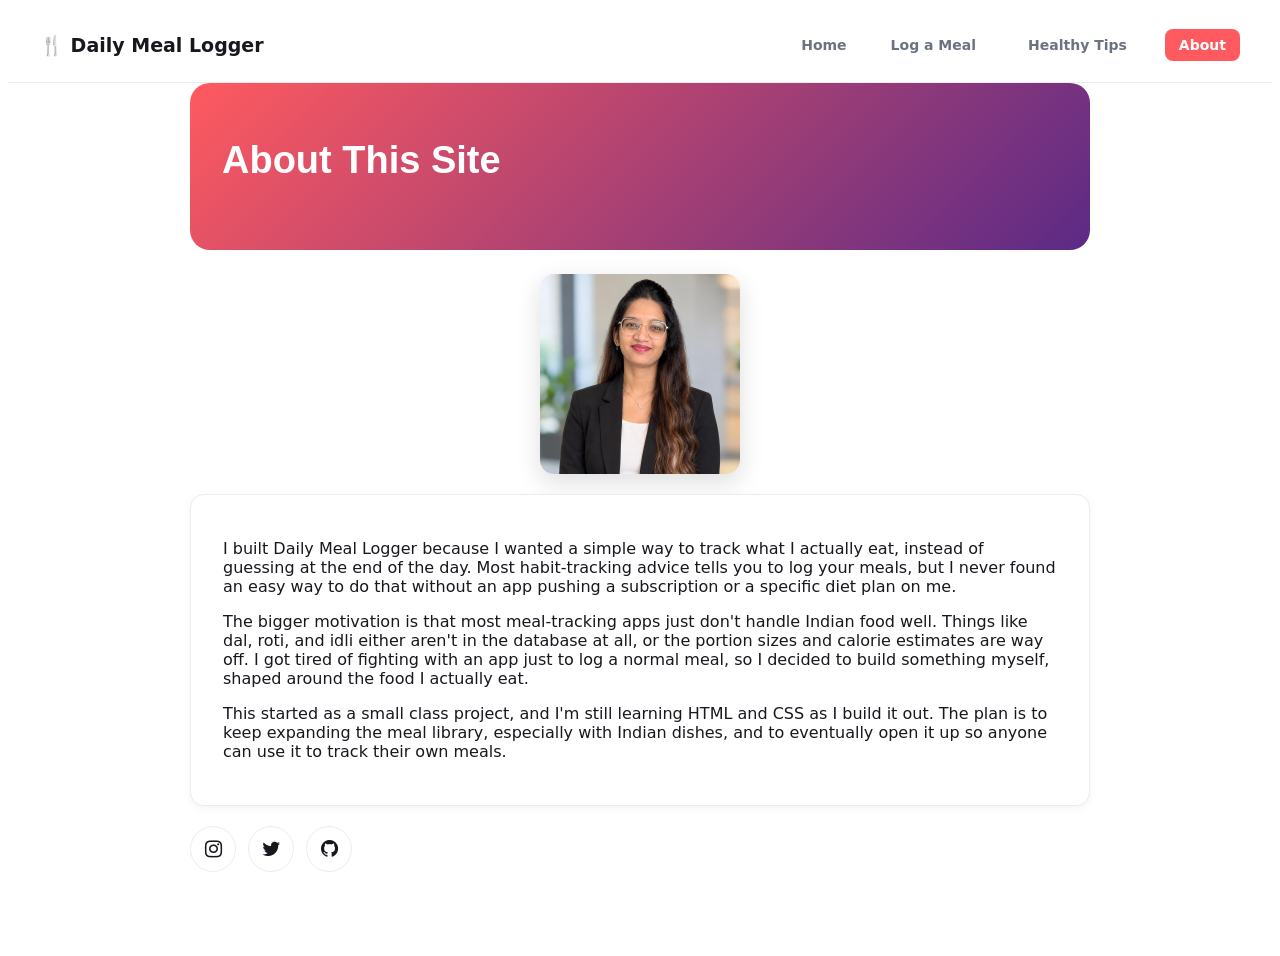
==== about.html @ 2026b80f "Added About page with external stylesheets" ====
<!DOCTYPE html>
<html>

<head>
  <title>Daily Meal Logger - About</title>
  <link rel="stylesheet" href="style.css">
  <!-- Font Awesome: icon font library, loaded from a CDN, used for the social media icons below -->
  <link rel="stylesheet" href="https://cdnjs.cloudflare.com/ajax/libs/font-awesome/4.7.0/css/font-awesome.min.css">
</head>

<body>
  <!-- Site header: logo on the left, nav links on the right -->
  <header class="site-header">
    <a class="logo" href="index.html">
      🍴 Daily Meal Logger
    </a>
    <nav class="site-nav">
      <!-- Navigation: relative links to the other two pages -->
      <a href="index.html">Home</a>
      <a href="log.html">Log a Meal</a><br><br>
      <a href="tips.html">Healthy Tips</a><br><br>
      <a class="active" href="about.html">About</a>
    </nav>
  </header>

  <div class="page-container">
    <!-- Hero section: page heading on a gradient background -->
    <div class="hero">
      <h1>About This Site</h1>
    </div>

    <!-- A photo of myself. -->
    <img class="profile-photo" src="profile_photo.jpg" alt="Photo of me">

    <!-- Content card: wraps the three paragraphs explaining why I built this app -->
    <div class="content-card">
      <p>
        I built Daily Meal Logger because I wanted a simple way to track what I actually eat, instead of
        guessing at the end of the day. Most habit-tracking advice tells you to log your meals, but I never
        found an easy way to do that without an app pushing a subscription or a specific diet plan on me.
      </p>
      <p>
        The bigger motivation is that most meal-tracking apps just don't handle Indian food well. Things
        like dal, roti, and idli either aren't in the database at all, or the portion sizes and calorie
        estimates are way off. I got tired of fighting with an app just to log a normal meal, so I decided
        to build something myself, shaped around the food I actually eat.
      </p>
      <p>
        This started as a small class project, and I'm still learning HTML and CSS as I build it out. The
        plan is to keep expanding the meal library, especially with Indian dishes, and to eventually open
        it up so anyone can use it to track their own meals.
      </p>
    </div>

    <!-- Social media links: icon buttons using Font Awesome. The urls are placeholders to be replaced later -->
    <p class="social-links">
      <a href="https://instagram.com" class="fa fa-instagram" title="Instagram"></a>
      <a href="https://twitter.com" class="fa fa-twitter" title="Twitter / X"></a>
      <a href="https://github.com" class="fa fa-github" title="GitHub"></a>
    </p>
  </div>

</body>

</html>
---- style.css ----
/* ==========================================================
   COLOR PALETTE
   Coral (primary accent, buttons, hovers) : #FF5A5F
   Deep plum (gradient, button text)       : #5B2A86
   Near-black (body text, headings)        : #16181D
   Muted gray (secondary text, nav links)  : #6B7280
   Light coral tint (hover backgrounds)    : #FFE9E9
   Hairline border / card border           : #ECECEF
   White (cards, button backgrounds)       : #FFFFFF
   Log page: red, amber, blue accents      : #E4572E, #C98A00, #2563A8
   ========================================================== */

/* Paragraph styles for each page. Originally inline <font> tags in
   index.html, log.html, and tips.html -- moved here as classes so
   the styling lives in one place instead of repeated inline attributes. */

/* Home page: three paragraphs, differentiated by font size */
.home-p1 { font-size: 18px;}
.home-p2 { font-size: 22px;}
.home-p3 { font-size: 26px;}

/* Log a Meal page: three paragraphs, differentiated by color */
.log-p1 { color: #E4572E; }
.log-p2 { color: #C98A00; }
.log-p3 { color: #2563A8; }

/* Healthy Tips page: three paragraphs, differentiated by font family, weight and style */
.tips-p1 { font-family: 'Courier New', monospace; }
.tips-p2 { font-weight: 700; }
.tips-p3 { font-style: italic; }

/* Site header bar on every page: logo on the left, nav links on the right. */
.site-header {
    display: flex; /* display: flex organizes the child elements in a row side by side, instead of stacking on top of each other */
    justify-content: space-between; /* justify-content: controls spacing along the row -- space-between pushes the first and last child to opposite ends */
    align-items: center; /* align-items: centers children vertically within the row */
    padding: 18px 32px; /* padding: adds space inside the element, between its border and its content (18px top/bottom, 32px left/right) */
    background: #FFFFFF; /* background: sets the background color */
    border-bottom: 1px solid #ECECEF; /* border-bottom: draws a line only under the element, not around all four sides */
}

/* Removes the underline from all anchor tag links */
a {
    text-decoration: none;
}

/* Logo on the left side of the header bar: flex row with icon and text, centered vertically, with a small gap between them */
.logo {
    display: flex;
    align-items: center;
    gap: 8px; /* gap: adds space between flex children, without needing margin on each one individually */
    font-size: 19px;
    font-weight: 700;
    color : #16181D;
}

/* Navigation links on the right side of the header bar: flex row with a small gap between each link */
.site-nav {
    display: flex;
    align-items: center;
    gap: 8px;
}

/* Each navigation link: small margin on the left, padding inside the link, rounded corners, muted gray text color */
.site-nav a {
    margin-left: 8px; /* margin-left: adds space to the outside-left of the element, pushing it away from whatever's before it */
    padding: 8px 14px;
    border-radius: 8px; /* border-radius: rounds the corners; higher values = more rounded */
    font-size: 14px;
    font-weight: 600;
    color: #6B7280;
}

/* Navigation link hover state: light coral background, coral text color */
.site-nav a:hover {
    background: #FFE9E9;
    color: #FF5A5F;
}

/* Navigation link active state: coral background, white text color */
.site-nav a.active {
    background: #FF5A5F;
    color: #FFFFFF;
}

/* Body text: Segoe UI font, near-black color */
body {
    font-family: 'Segoe UI', system-ui, sans-serif;
    color: #16181D;
}

/* Page container: max width, centered horizontally, padding on left/right and bottom */
.page-container {
    max-width: 900px; /* max-width: caps how wide the element can grow, even if its container is wider */
    margin: 0 auto; /* margin: 0 auto centers a block horizontally (0 top/bottom, auto lets the browser split the leftover space evenly on left/right) */
    padding: 0 24px 60px;
}

/* Hero section on the home page: padding, margin, rounded corners, gradient background */
.hero {
    padding: 56px 32px;
    margin-bottom: 24px;
    border-radius: 20px;
    background: linear-gradient(135deg, #FF5A5F 0%, #5B2A86 100%);  /* linear-gradient: blends between two (or more) colors instead of one flat color; 135deg sets the angle it flows across */
}

/* Hero heading on the home page: Segoe UI font, bold weight, large size, white color */
.hero h1 {
    font-family: 'Segoe UI', Verdana, sans-serif;
    font-weight: 800;
    font-size: 38px;
    margin: 0 0 12px;
    color: #FFFFFF;
}

/* Hero subheading on the home page: smaller size, near-white color, max width, line height, margin */
.hero-sub {
    font-size: 18px;
    color: rgba(255,255,255,0.9); /* rgba: like a color, but with a 4th value (0-1) controlling transparency -- 0.9 here is 90% opaque */
    max-width: 560px;
    line-height: 1.6; /* line-height: sets the vertical space a line of text takes up; higher values add breathing room between wrapped lines */
    margin: 0 0 24px;
}

/* Hero image on the home page: full width, 3:2 aspect ratio, cover the box, rounded corners, soft shadow */
.hero-image {
    width: 100%;
    aspect-ratio: 3 / 2; /* aspect-ratio: locks the width-to-height ratio (3:2 here), so the box keeps that shape at any size */
    object-fit: cover; /* object-fit: controls how an image fills its box -- cover crops it to fill completely without stretching */
    border-radius: 16px;
    margin-bottom: 8px;
    box-shadow: 0 8px 24px rgba(22, 24, 29, 0.14);
}

/* Content card: white box with border, rounded corners, padding, margin, soft shadow */
.content-card {
  background: #FFFFFF;
  border: 1px solid #ECECEF;
  border-radius: 14px;
  padding: 28px 32px;
  margin-bottom: 20px;
  box-shadow: 0 2px 10px rgba(22,24,29,0.05);
}

/* Table card: removes padding and hides overflow, so the table fills the card completely */
.table-card {
  padding: 0;
  overflow: hidden;
}

/* Table styles: full width, collapsed borders, smaller font size */
table {
  width: 100%;
  border-collapse: collapse; /* border-collapse: collapse merges adjacent table cell borders into single lines instead of doubled-up ones */
  font-size: 14px;
}

/* Table header and cell styles: background color, text color, padding, alignment, font weight/size, border bottom */
th {
  background: #16181D;
  color: #FFFFFF;
  padding: 12px 16px;
  text-align: left;
  font-weight: 600;
  font-size: 13px;
}

/* Table cell styles: padding, border bottom */
td {
  padding: 12px 16px;
  border-bottom: 1px solid #ECECEF;
}

/* Table last row: removes the bottom border from the last row of the table */
tr:last-child td {
  border-bottom: none;
}

/* Profile photo on the About page: rounded corners, max width, centered, margin below, soft shadow */
.profile-photo {
  border-radius: 14px;
  max-width: 200px;
  display: block;
  margin: 0 auto 20px;
  box-shadow: 0 8px 24px rgba(22,24,29,0.14);
}

/* Social links on the About page: flex row with gap between icons */
.social-links {
  display: flex;
  gap: 12px;
}

/* Social link icons: fixed size, centered text, rounded circle, border, color */
.social-links .fa {
  width: 44px;
  height: 44px;
  line-height: 44px; /* line-height set equal to height: a common trick to vertically center a single line of text/icon inside a fixed-height box */
  font-size: 20px;
  text-align: center;
  border-radius: 50%;
  border: 1.5px solid #ECECEF;
  color: #16181D;
}

/* Social link icon hover state: coral border, light coral background, coral text color */
.social-links .fa:hover {
  border-color: #FF5A5F;
  background: #FFE9E9;
  color: #FF5A5F;
}
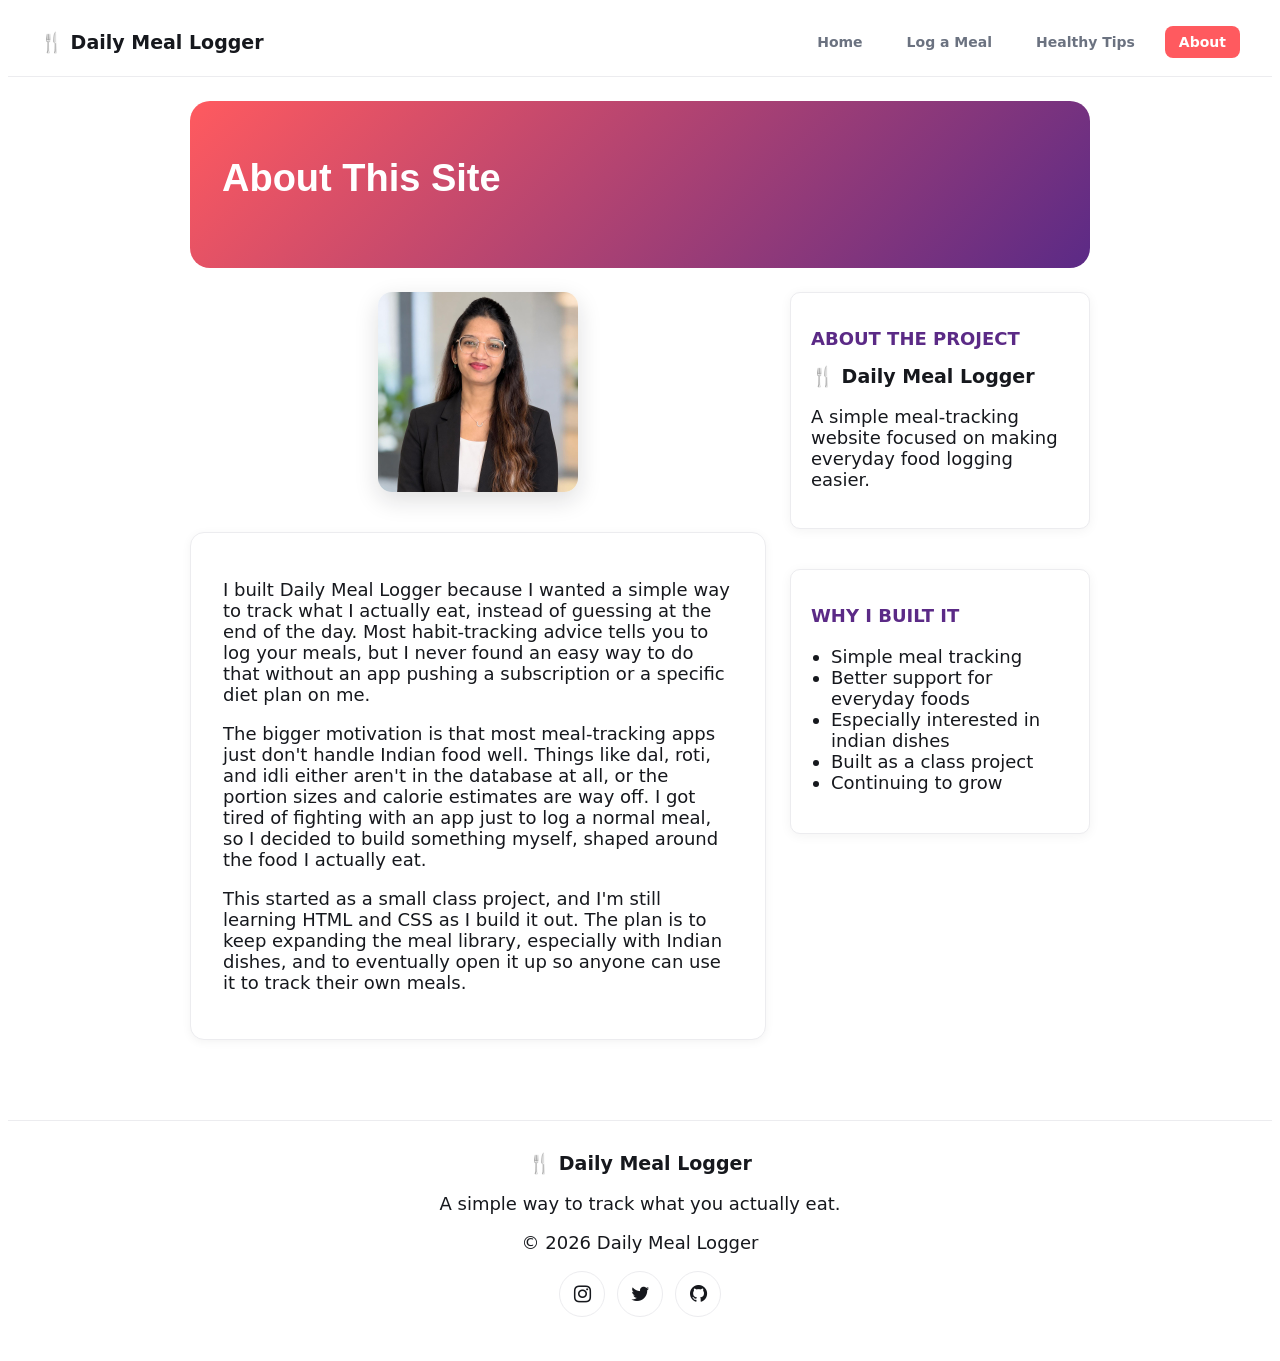
==== commit ba093db4: "Add page layouts using CSS Grid, Flexbox, and Float across the site (Home, Log a Meal, Healthy Tips," ====
--- a/about.html
+++ b/about.html
@@ -3,7 +3,7 @@
 
 <head>
   <title>Daily Meal Logger - About</title>
-  <link rel="stylesheet" href="style.css">
+  <link rel="stylesheet" href="css/style.css">
   <!-- Font Awesome: icon font library, loaded from a CDN, used for the social media icons below -->
   <link rel="stylesheet" href="https://cdnjs.cloudflare.com/ajax/libs/font-awesome/4.7.0/css/font-awesome.min.css">
 </head>
@@ -15,42 +15,75 @@
       🍴 Daily Meal Logger
     </a>
     <nav class="site-nav">
-      <!-- Navigation: relative links to the other two pages -->
+      <!-- Navigation: relative links to the other three pages -->
       <a href="index.html">Home</a>
-      <a href="log.html">Log a Meal</a><br><br>
-      <a href="tips.html">Healthy Tips</a><br><br>
+      <a href="log.html">Log a Meal</a>
+      <a href="tips.html">Healthy Tips</a>
       <a class="active" href="about.html">About</a>
     </nav>
   </header>
 
   <div class="page-container">
+
     <!-- Hero section: page heading on a gradient background -->
     <div class="hero">
       <h1>About This Site</h1>
     </div>
 
-    <!-- A photo of myself. -->
-    <img class="profile-photo" src="profile_photo.jpg" alt="Photo of me">
+    <!-- Same flexbox technique as log.html, but flex-direction:
+     row-reverse visually swaps the two columns without reordering
+     the HTML, placing the aside on the right. -->
+    <div class="flex-layout-reverse">
+      <aside class="flex-layout-reverse-aside">
+        <div class="aside-card">
+          <h1 class="aside-h1">ABOUT THE PROJECT</h1>
+          <h2 class="logo">🍴 Daily Meal Logger</h2>
+          <p>A simple meal-tracking website focused on making everyday food logging easier.</p>
+        </div>
+        <div class="aside-card">
+          <h1 class="aside-h1">WHY I BUILT IT</h1>
+          <ul class="about-list">
+            <li>Simple meal tracking</li>
+            <li>Better support for everyday foods</li>
+            <li>Especially interested in indian dishes</li>
+            <li>Built as a class project</li>
+            <li>Continuing to grow</li>
+          </ul>
+        </div>
+      </aside>
+      <div class="flex-layout-reverse-main">
+        <!-- A photo of myself. -->
+        <img class="profile-photo" src="images/profile_photo.jpg" alt="Photo of me">
 
-    <!-- Content card: wraps the three paragraphs explaining why I built this app -->
-    <div class="content-card">
-      <p>
-        I built Daily Meal Logger because I wanted a simple way to track what I actually eat, instead of
-        guessing at the end of the day. Most habit-tracking advice tells you to log your meals, but I never
-        found an easy way to do that without an app pushing a subscription or a specific diet plan on me.
-      </p>
-      <p>
-        The bigger motivation is that most meal-tracking apps just don't handle Indian food well. Things
-        like dal, roti, and idli either aren't in the database at all, or the portion sizes and calorie
-        estimates are way off. I got tired of fighting with an app just to log a normal meal, so I decided
-        to build something myself, shaped around the food I actually eat.
-      </p>
-      <p>
-        This started as a small class project, and I'm still learning HTML and CSS as I build it out. The
-        plan is to keep expanding the meal library, especially with Indian dishes, and to eventually open
-        it up so anyone can use it to track their own meals.
-      </p>
+        <!-- Content card: wraps the three paragraphs explaining why I built this app -->
+        <div class="content-card">
+          <p>
+            I built Daily Meal Logger because I wanted a simple way to track what I actually eat, instead of
+            guessing at the end of the day. Most habit-tracking advice tells you to log your meals, but I never
+            found an easy way to do that without an app pushing a subscription or a specific diet plan on me.
+          </p>
+          <p>
+            The bigger motivation is that most meal-tracking apps just don't handle Indian food well. Things
+            like dal, roti, and idli either aren't in the database at all, or the portion sizes and calorie
+            estimates are way off. I got tired of fighting with an app just to log a normal meal, so I decided
+            to build something myself, shaped around the food I actually eat.
+          </p>
+          <p>
+            This started as a small class project, and I'm still learning HTML and CSS as I build it out. The
+            plan is to keep expanding the meal library, especially with Indian dishes, and to eventually open
+            it up so anyone can use it to track their own meals.
+          </p>
+        </div>
+      </div>
     </div>
+  </div>
+
+  <footer class="page-footer">
+    <h1 class="footer-logo">
+      🍴 Daily Meal Logger
+    </h1>
+    <p>A simple way to track what you actually eat.</p>
+    <p>© 2026 Daily Meal Logger</p>
 
     <!-- Social media links: icon buttons using Font Awesome. The urls are placeholders to be replaced later -->
     <p class="social-links">
@@ -58,7 +91,7 @@
       <a href="https://twitter.com" class="fa fa-twitter" title="Twitter / X"></a>
       <a href="https://github.com" class="fa fa-github" title="GitHub"></a>
     </p>
-  </div>
+  </footer>
 
 </body>
 
--- a/css/style.css
+++ b/css/style.css
@@ -0,0 +1,403 @@
+/* ==========================================================
+   COLOR PALETTE
+   Coral (primary accent, buttons, hovers) : #FF5A5F
+   Deep plum (gradient, button text)       : #5B2A86
+   Near-black (body text, headings)        : #16181D
+   Muted gray (secondary text, nav links)  : #6B7280
+   Light coral tint (hover backgrounds)    : #FFE9E9
+   Hairline border / card border           : #ECECEF
+   White (cards, button backgrounds)       : #FFFFFF
+   Log page: red, amber, blue accents      : #E4572E, #C98A00, #2563A8
+   ========================================================== */
+
+/* Paragraph styles for each page. Originally inline <font> tags in
+   index.html, log.html, and tips.html -- moved here as classes so
+   the styling lives in one place instead of repeated inline attributes. */
+
+/* paragraphs font size */
+p {
+  font-size: 18px;
+}
+
+/* Site header bar on every page: logo on the left, nav links on the right. */
+.site-header {
+  display: flex;
+  /* display: flex organizes the child elements in a row side by side, instead of stacking on top of each other */
+  justify-content: space-between;
+  /* justify-content: controls spacing along the row -- space-between pushes the first and last child to opposite ends */
+  align-items: center;
+  /* align-items: centers children vertically within the row */
+  padding: 18px 32px;
+  /* padding: adds space inside the element, between its border and its content (18px top/bottom, 32px left/right) */
+  background: #FFFFFF;
+  /* background: sets the background color */
+  border-bottom: 1px solid #ECECEF;
+  /* border-bottom: draws a line only under the element, not around all four sides */
+}
+
+/* Removes the underline from all anchor tag links */
+a {
+  text-decoration: none;
+}
+
+/* Logo on the left side of the header bar: flex row with icon and text, centered vertically, with a small gap between them */
+.logo {
+  display: flex;
+  align-items: center;
+  gap: 8px;
+  /* gap: adds space between flex children, without needing margin on each one individually */
+  font-size: 19px;
+  font-weight: 700;
+  color: #16181D;
+}
+
+/* Navigation links on the right side of the header bar: flex row with a small gap between each link */
+.site-nav {
+  display: flex;
+  align-items: center;
+  gap: 8px;
+}
+
+/* Each navigation link: small margin on the left, padding inside the link, rounded corners, muted gray text color */
+.site-nav a {
+  margin-left: 8px;
+  /* margin-left: adds space to the outside-left of the element, pushing it away from whatever's before it */
+  padding: 8px 14px;
+  border-radius: 8px;
+  /* border-radius: rounds the corners; higher values = more rounded */
+  font-size: 14px;
+  font-weight: 600;
+  color: #6B7280;
+}
+
+/* Navigation link hover state: light coral background, coral text color */
+.site-nav a:hover {
+  background: #FFE9E9;
+  color: #FF5A5F;
+}
+
+/* Navigation link active state: coral background, white text color */
+.site-nav a.active {
+  background: #FF5A5F;
+  color: #FFFFFF;
+}
+
+/* Body text: Segoe UI font, near-black color */
+body {
+  font-family: 'Segoe UI', system-ui, sans-serif;
+  color: #16181D;
+}
+
+/* Page container: max width, centered horizontally, padding on left/right and bottom */
+.page-container {
+  max-width: 900px;
+  /* max-width: caps how wide the element can grow, even if its container is wider */
+  margin: 0 auto;
+  /* margin: 0 auto centers a block horizontally (0 top/bottom, auto lets the browser split the leftover space evenly on left/right) */
+  padding: 0 24px 60px;
+}
+
+/* Hero section on the home page: padding, margin, rounded corners, gradient background */
+.hero {
+  padding: 56px 32px;
+  margin-top: 24px;
+  /* ✅ adds space above, between header and hero */
+  margin-bottom: 24px;
+  border-radius: 20px;
+  background: linear-gradient(135deg, #FF5A5F 0%, #5B2A86 100%);
+  /* linear-gradient: blends between two (or more) colors instead of one flat color; 135deg sets the angle it flows across */
+}
+
+/* Hero heading on the home page: Segoe UI font, bold weight, large size, white color */
+.hero h1 {
+  font-family: 'Segoe UI', Verdana, sans-serif;
+  font-weight: 800;
+  font-size: 38px;
+  margin: 0 0 12px;
+  color: #FFFFFF;
+}
+
+/* Hero subheading on the home page: smaller size, near-white color, max width, line height, margin */
+.hero-sub {
+  font-size: 18px;
+  color: rgba(255, 255, 255, 0.9);
+  /* rgba: like a color, but with a 4th value (0-1) controlling transparency -- 0.9 here is 90% opaque */
+  max-width: 560px;
+  line-height: 1.6;
+  /* line-height: sets the vertical space a line of text takes up; higher values add breathing room between wrapped lines */
+  margin: 0 0 24px;
+}
+
+/* Hero image on the home page: full width, 3:2 aspect ratio, cover the box, rounded corners, soft shadow */
+.hero-image {
+  width: 100%;
+  aspect-ratio: 3 / 2;
+  /* aspect-ratio: locks the width-to-height ratio (3:2 here), so the box keeps that shape at any size */
+  object-fit: cover;
+  /* object-fit: controls how an image fills its box -- cover crops it to fill completely without stretching */
+  border-radius: 16px;
+  margin-bottom: 8px;
+  box-shadow: 0 8px 24px rgba(22, 24, 29, 0.14);
+}
+
+/* Content card: white box with border, rounded corners, padding, margin, soft shadow */
+.content-card {
+  background: #FFFFFF;
+  border: 1px solid #ECECEF;
+  border-radius: 14px;
+  padding: 28px 32px;
+  margin-bottom: 20px;
+  box-shadow: 0 2px 10px rgba(22, 24, 29, 0.05);
+}
+
+/* Table card: removes padding and hides overflow, so the table fills the card completely */
+.table-card {
+  padding: 0;
+  overflow: hidden;
+}
+
+/* Table styles: full width, collapsed borders, smaller font size */
+table {
+  width: 100%;
+  border-collapse: collapse;
+  /* border-collapse: collapse merges adjacent table cell borders into single lines instead of doubled-up ones */
+  font-size: 14px;
+}
+
+/* Table header and cell styles: background color, text color, padding, alignment, font weight/size, border bottom */
+th {
+  background: #16181D;
+  color: #FFFFFF;
+  padding: 12px 16px;
+  text-align: left;
+  font-weight: 600;
+  font-size: 13px;
+}
+
+/* Table cell styles: padding, border bottom */
+td {
+  padding: 12px 16px;
+  border-bottom: 1px solid #ECECEF;
+}
+
+/* Table last row: removes the bottom border from the last row of the table */
+tr:last-child td {
+  border-bottom: none;
+}
+
+/* Profile photo on the About page: rounded corners, max width, centered, margin below, soft shadow */
+.profile-photo {
+  border-radius: 14px;
+  max-width: 200px;
+  display: block;
+  margin: 0 auto 20px;
+  box-shadow: 0 8px 24px rgba(22, 24, 29, 0.14);
+}
+
+/* Social links on the About page: flex row with gap between icons */
+.social-links {
+  display: flex;
+  justify-content: center;
+  /* centers flex children horizontally */
+  align-items: center;
+  gap: 12px;
+}
+
+/* Social link icons: fixed size, centered text, rounded circle, border, color */
+.social-links .fa {
+  width: 44px;
+  height: 44px;
+  line-height: 44px;
+  /* line-height set equal to height: a common trick to vertically center a single line of text/icon inside a fixed-height box */
+  font-size: 20px;
+  text-align: center;
+  border-radius: 50%;
+  border: 1.5px solid #ECECEF;
+  color: #16181D;
+}
+
+/* Social link icon hover state: coral border, light coral background, coral text color */
+.social-links .fa:hover {
+  border-color: #FF5A5F;
+  background: #FFE9E9;
+  color: #FF5A5F;
+}
+
+.page-footer {
+  text-align: center;
+  /* to align center */
+  padding: 18px 18px;
+  background: #FFFFFF;
+  /* background: sets the background color */
+  border-top: 1px solid #ECECEF;
+  /* border-top: draws a line only above the element, not around all four sides */
+}
+
+.footer-logo {
+  align-items: center;
+  gap: 8px;
+  /* gap: adds space between flex children, without needing margin on each one individually */
+  font-size: 19px;
+  font-weight: 700;
+  color: #16181D;
+}
+
+.grid-layout {
+  display: grid;
+  grid-template-columns: minmax(220px, 260px) 1fr;
+  grid-template-areas:
+    "aside image"
+    "aside content";
+  gap: 20px;
+  padding: 20px;
+}
+
+.grid-layout-aside {
+  grid-area: aside;
+}
+
+.hero-image {
+  grid-area: image;
+}
+
+.content-card {
+  grid-area: content;
+}
+
+.aside-card {
+  background: #FFFFFF;
+  border: 1px solid #ECECEF;
+  font-size: 10px;
+  border-radius: 10px;
+  padding: 20px 20px;
+  margin-bottom: 20px;
+  box-shadow: 0 2px 12px rgba(22, 24, 29, 0.05);
+}
+
+.aside-h1 {
+  font-size: 18px;
+  color: #5B2A86;
+}
+
+.aside-a {
+  display: block;
+  text-decoration: none;
+  color: #16181D;
+}
+
+.aside-card a.active1 {
+  background: #FF5A5F;
+  color: #FFFFFF;
+  display: block;
+  text-align: center;
+}
+
+.aside-card a {
+  align-items: center;
+  padding: 8px 14px;
+  border-radius: 8px;
+  /* border-radius: rounds the corners; higher values = more rounded */
+  font-size: 14px;
+  font-weight: 600;
+  color: #6B7280;
+}
+
+.flex-layout {
+  display: flex;
+  flex-direction: row;
+  gap: 24px;
+  align-items: flex-start;
+  /* prevents the sidebar from stretching to match the taller main column */
+}
+
+.main-column {
+  display: flex;
+  flex-direction: column;
+  gap: 20px;
+  flex: 1;
+  /* takes up all remaining horizontal space */
+  min-width: 0;
+  /* prevents flex item from overflowing when content (like the table) is wide */
+}
+
+.flex-layout-aside {
+  display: flex;
+  flex-direction: column;
+  gap: 20px;
+  flex: 0 0 300px;
+  /* don't grow, don't shrink, stay exactly 260px wide */
+}
+
+.float-layout::after {
+  content: "";
+  display: table;
+  clear: both;
+}
+
+.float-layout-aside {
+  float: left;
+  width: 300px;
+}
+
+.float-layout-main {
+  overflow: hidden;
+  /* creates a new block formatting context — content no longer wraps around the float */
+  margin-left: 324px;
+  /* 300px aside + 24px gap */
+}
+
+.round-check {
+  appearance: none;
+  -webkit-appearance: none;
+  width: 16px;
+  height: 16px;
+  border: 2px solid #6B7280;
+  border-radius: 50%;
+  /* circle shape */
+  vertical-align: middle;
+  cursor: pointer;
+}
+
+.round-check:checked {
+  background: #16181D;
+  /* fills solid when checked -- mimics ○ becoming ● */
+  border-color: #16181D;
+}
+
+.calorie-p {
+  padding: 2px 2px;
+  /* padding: adds space inside the element, between its border and its content (18px top/bottom, 32px left/right) */
+  background: #FFFFFF;
+  /* background: sets the background color */
+  border-bottom: 1px solid #ECECEF;
+  /* border-bottom: draws a line only under the element, not around all four sides */
+}
+
+.flex-layout-reverse {
+  display: flex;
+  flex-direction: row-reverse;
+  /* ✅ flips the visual order of children */
+  gap: 24px;
+  align-items: flex-start;
+}
+
+.flex-layout-reverse-main {
+  display: flex;
+  flex-direction: column;
+  gap: 20px;
+  flex: 1;
+  min-width: 0;
+}
+
+.flex-layout-reverse-aside {
+  display: flex;
+  flex-direction: column;
+  gap: 20px;
+  flex: 0 0 300px;
+  /* don't grow, don't shrink, stay exactly 260px wide */
+}
+
+.about-list {
+  padding: 2px 20px;
+  font-size: 18px;
+}
